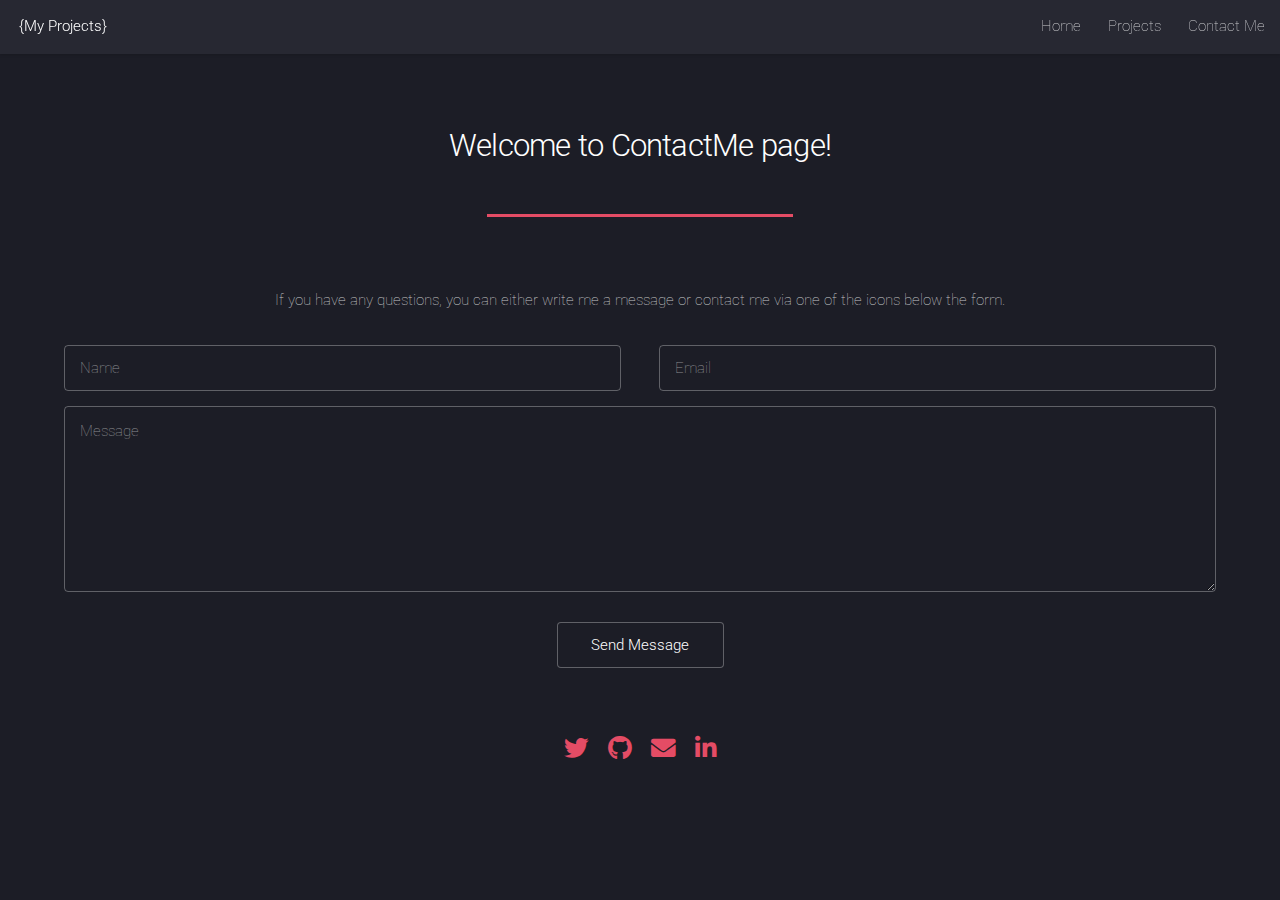
==== contactMe.html @ 543e4253 "Portfolio commit" ====
<!DOCTYPE HTML>
<!--
	Landed by HTML5 UP
	html5up.net | @ajlkn
	Free for personal and commercial use under the CCA 3.0 license (html5up.net/license)
-->
<html>

<head>
	<title>My Portfolio</title>
	<meta charset="utf-8" />
	<meta name="viewport" content="width=device-width, initial-scale=1, user-scalable=no" />
	<link rel="stylesheet" href="assets/css/main.css" />
	<noscript>
		<link rel="stylesheet" href="assets/css/noscript.css" />
	</noscript>
</head>

<body class="is-preload">
	<div id="page-wrapper">

		<!-- Header -->
		<header id="header">
			<h1 id="logo"><a href="index.html">{My Projects}</a></h1>
			<nav id="nav">
				<ul>
					<li><a href="index.html">Home</a></li>
					<li>
						<a href="#">Projects</a>
						<ul>
							<li><a href="#">Option 1</a></li>
							<li><a href="#">Option 2</a></li>
							<li><a href="#">Option 3</a></li>
							<li><a href="#">Option 4</a></li>
						</ul>
					</li>
					<li><a href="contactMe.html">Contact Me</a></li>
				</ul>
			</nav>
		</header>

		<!-- Main -->
		<div id="main" class="wrapper style1">
			<div class="container">
				<header class="major last">
					<h2>Welcome to ContactMe page!</h2>
				</header>

				<p class="align-center">If you have any questions, you can either write me a message or contact me via one of the icons below the form.</p>

				<form method="post" action="#">
					<div class="row">
						<div class="col-6 col-12-mobilep">
							<input type="text" name="name" placeholder="Name" />
						</div>
						<div class="col-6 col-12-mobilep">
							<input type="email" name="email" placeholder="Email" />
						</div>
						<div id="form-pad" class="col-12 align-center">
							<textarea name="message" placeholder="Message" rows="6"></textarea>
						</div>
						<div id="button-pad" class="col-12">
							<ul class="actions special">
								<li><input type="submit" value="Send Message" /></li>
							</ul>
						</div>
					</div>
				</form>

				<footer class="align-center">
				<ul class="icons">
					<li><a href="#" class="icon brands fa-twitter"><span class="label">Twitter</span></a>
					</li>
					<li><a href="https://github.com/Milad-fotoohnejad" class="icon brands fa-github"><span class="label">Github</span></a></li>
					<li><a href="milad.fotoohnejad@gmail.com" class="icon solid fa-envelope"><span class="label">Email</span></a></li>
					</li>
					<li><a href="https://www.linkedin.com/in/milad-fotoohnejad/" class="icon brands fa-linkedin-in"><span class="label">LinkedIn</span></a></li>
				</ul>
				</footer>
			</div>
		</div>
	</div>

</body>

</html>
---- assets/css/main.css ----
@import url("fontawesome-all.min.css");
@import url("https://fonts.googleapis.com/css?family=Roboto:100,300,100italic,300italic");

/*
	Landed by HTML5 UP
	html5up.net | @ajlkn
	Free for personal and commercial use under the CCA 3.0 license (html5up.net/license)
*/

html, body, div, span, applet, object,
iframe, h1, h2, h3, h4, h5, h6, p, blockquote,
pre, a, abbr, acronym, address, big, cite,
code, del, dfn, em, img, ins, kbd, q, s, samp,
small, strike, strong, sub, sup, tt, var, b,
u, i, center, dl, dt, dd, ol, ul, li, fieldset,
form, label, legend, table, caption, tbody,
tfoot, thead, tr, th, td, article, aside,
canvas, details, embed, figure, figcaption,
footer, header, hgroup, menu, nav, output, ruby,
section, summary, time, mark, audio, video {
	margin: 0;
	padding: 0;
	border: 0;
	font-size: 100%;
	font: inherit;
	vertical-align: baseline;}

article, aside, details, figcaption, figure,
footer, header, hgroup, menu, nav, section {
	display: block;}

body {
	line-height: 1;
}

ol, ul {
	list-style: none;
}

blockquote, q {
	quotes: none;
}

	blockquote:before, blockquote:after, q:before, q:after {
		content: '';
		content: none;
	}

table {
	border-collapse: collapse;
	border-spacing: 0;
}

body {
	-webkit-text-size-adjust: none;
}

mark {
	background-color: transparent;
	color: inherit;
}

input::-moz-focus-inner {
	border: 0;
	padding: 0;
}

input, select, textarea {
	-moz-appearance: none;
	-webkit-appearance: none;
	-ms-appearance: none;
	appearance: none;
}

/* Basic */

	html {
		box-sizing: border-box;
	}

	*, *:before, *:after {
		box-sizing: inherit;
	}

	html, body {
		background: #1c1d26;
	}

	body.is-preload *, body.is-preload *:before, body.is-preload *:after {
		-moz-animation: none !important;
		-webkit-animation: none !important;
		-ms-animation: none !important;
		animation: none !important;
		-moz-transition: none !important;
		-webkit-transition: none !important;
		-ms-transition: none !important;
		transition: none !important;
	}

	body, input, select, textarea {
		color: rgba(255, 255, 255, 0.75);
		font-family: "Roboto", Helvetica, sans-serif;
		font-size: 15pt;
		font-weight: 100;
		line-height: 1.75em;
	}

	a {
		-moz-transition: border-color 0.2s ease-in-out, color 0.2s ease-in-out;
		-webkit-transition: border-color 0.2s ease-in-out, color 0.2s ease-in-out;
		-ms-transition: border-color 0.2s ease-in-out, color 0.2s ease-in-out;
		transition: border-color 0.2s ease-in-out, color 0.2s ease-in-out;
		border-bottom: dotted 1px;
		color: #e44c65;
		text-decoration: none;
	}

		a:hover {
			color: #e44c65 !important;
			border-bottom-color: transparent;
		}

	strong, b {
		color: #ffffff;
		font-weight: 300;
	}

	em, i {
		font-style: italic;
	}

	p {
		margin: 0 0 2em 0;
	}

	h1, h2, h3, h4, h5, h6 {
		color: #ffffff;
		font-weight: 300;
		line-height: 1em;
		margin: 0 0 1em 0;
	}

		h1 a, h2 a, h3 a, h4 a, h5 a, h6 a {
			color: inherit;
			border: 0;
		}

	h2 {
		font-size: 2em;
		line-height: 1.5em;
		letter-spacing: -0.025em;
	}

	h3 {
		font-size: 1.35em;
		line-height: 1.5em;
	}

	h4 {
		font-size: 1.1em;
		line-height: 1.5em;
	}

	h5 {
		font-size: 0.9em;
		line-height: 1.5em;
	}

	h6 {
		font-size: 0.7em;
		line-height: 1.5em;
	}

	sub {
		font-size: 0.8em;
		position: relative;
		top: 0.5em;
	}

	sup {
		font-size: 0.8em;
		position: relative;
		top: -0.5em;
	}

	hr {
		border: 0;
		border-bottom: solid 1px rgba(255, 255, 255, 0.3);
		margin: 3em 0;
	}

		hr.major {
			margin: 4em 0;
		}

	blockquote {
		border-left: solid 4px rgba(255, 255, 255, 0.3);
		font-style: italic;
		margin: 0 0 2em 0;
		padding: 0.5em 0 0.5em 2em;
	}

	code {
		background: rgba(255, 255, 255, 0.075);
		border-radius: 4px;
		font-family: "Courier New", monospace;
		font-size: 0.9em;
		margin: 0 0.25em;
		padding: 0.25em 0.65em;
	}

	pre {
		-webkit-overflow-scrolling: touch;
		font-family: "Courier New", monospace;
		font-size: 0.9em;
		margin: 0 0 2em 0;
	}

		pre code {
			display: block;
			line-height: 1.75em;
			padding: 1em 1.5em;
			overflow-x: auto;
		}

	#form-pad {
		padding-top: 15px;
	}

	#button-pad {
		padding-top: 30px;
	}

	.align-left {
		text-align: left;
	}

	.align-center {
		text-align: center;
	}

	.align-right {
		text-align: right;
	}

/* Loader */

	@-moz-keyframes spinner-show {
		0% {
			opacity: 0;
		}

		100% {
			opacity: 1;
		}
	}

	@-webkit-keyframes spinner-show {
		0% {
			opacity: 0;
		}

		100% {
			opacity: 1;
		}
	}

	@-ms-keyframes spinner-show {
		0% {
			opacity: 0;
		}

		100% {
			opacity: 1;
		}
	}

	@keyframes spinner-show {
		0% {
			opacity: 0;
		}

		100% {
			opacity: 1;
		}
	}

	@-moz-keyframes spinner-hide {
		0% {
			color: rgba(255, 255, 255, 0.15);
			z-index: 100001;
			-moz-transform: scale(1) rotate(0deg);
			-webkit-transform: scale(1) rotate(0deg);
			-ms-transform: scale(1) rotate(0deg);
			transform: scale(1) rotate(0deg);
		}

		99% {
			color: #1c1d26;
			z-index: 100001;
			-moz-transform: scale(0.5) rotate(360deg);
			-webkit-transform: scale(0.5) rotate(360deg);
			-ms-transform: scale(0.5) rotate(360deg);
			transform: scale(0.5) rotate(360deg);
		}

		100% {
			color: #1c1d26;
			z-index: -1;
			-moz-transform: scale(0.5) rotate(360deg);
			-webkit-transform: scale(0.5) rotate(360deg);
			-ms-transform: scale(0.5) rotate(360deg);
			transform: scale(0.5) rotate(360deg);
		}
	}

	@-webkit-keyframes spinner-hide {
		0% {
			color: rgba(255, 255, 255, 0.15);
			z-index: 100001;
			-moz-transform: scale(1) rotate(0deg);
			-webkit-transform: scale(1) rotate(0deg);
			-ms-transform: scale(1) rotate(0deg);
			transform: scale(1) rotate(0deg);
		}

		99% {
			color: #1c1d26;
			z-index: 100001;
			-moz-transform: scale(0.5) rotate(360deg);
			-webkit-transform: scale(0.5) rotate(360deg);
			-ms-transform: scale(0.5) rotate(360deg);
			transform: scale(0.5) rotate(360deg);
		}

		100% {
			color: #1c1d26;
			z-index: -1;
			-moz-transform: scale(0.5) rotate(360deg);
			-webkit-transform: scale(0.5) rotate(360deg);
			-ms-transform: scale(0.5) rotate(360deg);
			transform: scale(0.5) rotate(360deg);
		}
	}

	@-ms-keyframes spinner-hide {
		0% {
			color: rgba(255, 255, 255, 0.15);
			z-index: 100001;
			-moz-transform: scale(1) rotate(0deg);
			-webkit-transform: scale(1) rotate(0deg);
			-ms-transform: scale(1) rotate(0deg);
			transform: scale(1) rotate(0deg);
		}

		99% {
			color: #1c1d26;
			z-index: 100001;
			-moz-transform: scale(0.5) rotate(360deg);
			-webkit-transform: scale(0.5) rotate(360deg);
			-ms-transform: scale(0.5) rotate(360deg);
			transform: scale(0.5) rotate(360deg);
		}

		100% {
			color: #1c1d26;
			z-index: -1;
			-moz-transform: scale(0.5) rotate(360deg);
			-webkit-transform: scale(0.5) rotate(360deg);
			-ms-transform: scale(0.5) rotate(360deg);
			transform: scale(0.5) rotate(360deg);
		}
	}

	@keyframes spinner-hide {
		0% {
			color: rgba(255, 255, 255, 0.15);
			z-index: 100001;
			-moz-transform: scale(1) rotate(0deg);
			-webkit-transform: scale(1) rotate(0deg);
			-ms-transform: scale(1) rotate(0deg);
			transform: scale(1) rotate(0deg);
		}

		99% {
			color: #1c1d26;
			z-index: 100001;
			-moz-transform: scale(0.5) rotate(360deg);
			-webkit-transform: scale(0.5) rotate(360deg);
			-ms-transform: scale(0.5) rotate(360deg);
			transform: scale(0.5) rotate(360deg);
		}

		100% {
			color: #1c1d26;
			z-index: -1;
			-moz-transform: scale(0.5) rotate(360deg);
			-webkit-transform: scale(0.5) rotate(360deg);
			-ms-transform: scale(0.5) rotate(360deg);
			transform: scale(0.5) rotate(360deg);
		}
	}

	@-moz-keyframes spinner-rotate {
		0% {
			-moz-transform: scale(1) rotate(0deg);
			-webkit-transform: scale(1) rotate(0deg);
			-ms-transform: scale(1) rotate(0deg);
			transform: scale(1) rotate(0deg);
		}

		100% {
			-moz-transform: scale(1) rotate(360deg);
			-webkit-transform: scale(1) rotate(360deg);
			-ms-transform: scale(1) rotate(360deg);
			transform: scale(1) rotate(360deg);
		}
	}

	@-webkit-keyframes spinner-rotate {
		0% {
			-moz-transform: scale(1) rotate(0deg);
			-webkit-transform: scale(1) rotate(0deg);
			-ms-transform: scale(1) rotate(0deg);
			transform: scale(1) rotate(0deg);
		}

		100% {
			-moz-transform: scale(1) rotate(360deg);
			-webkit-transform: scale(1) rotate(360deg);
			-ms-transform: scale(1) rotate(360deg);
			transform: scale(1) rotate(360deg);
		}
	}

	@-ms-keyframes spinner-rotate {
		0% {
			-moz-transform: scale(1) rotate(0deg);
			-webkit-transform: scale(1) rotate(0deg);
			-ms-transform: scale(1) rotate(0deg);
			transform: scale(1) rotate(0deg);
		}

		100% {
			-moz-transform: scale(1) rotate(360deg);
			-webkit-transform: scale(1) rotate(360deg);
			-ms-transform: scale(1) rotate(360deg);
			transform: scale(1) rotate(360deg);
		}
	}

	@keyframes spinner-rotate {
		0% {
			-moz-transform: scale(1) rotate(0deg);
			-webkit-transform: scale(1) rotate(0deg);
			-ms-transform: scale(1) rotate(0deg);
			transform: scale(1) rotate(0deg);
		}

		100% {
			-moz-transform: scale(1) rotate(360deg);
			-webkit-transform: scale(1) rotate(360deg);
			-ms-transform: scale(1) rotate(360deg);
			transform: scale(1) rotate(360deg);
		}
	}

	@-moz-keyframes overlay-hide {
		0% {
			opacity: 1;
			z-index: 100000;
		}

		15% {
			opacity: 1;
			z-index: 100000;
		}

		99% {
			opacity: 0;
			z-index: 100000;
		}

		100% {
			opacity: 0;
			z-index: -1;
		}
	}

	@-webkit-keyframes overlay-hide {
		0% {
			opacity: 1;
			z-index: 100000;
		}

		15% {
			opacity: 1;
			z-index: 100000;
		}

		99% {
			opacity: 0;
			z-index: 100000;
		}

		100% {
			opacity: 0;
			z-index: -1;
		}
	}

	@-ms-keyframes overlay-hide {
		0% {
			opacity: 1;
			z-index: 100000;
		}

		15% {
			opacity: 1;
			z-index: 100000;
		}

		99% {
			opacity: 0;
			z-index: 100000;
		}

		100% {
			opacity: 0;
			z-index: -1;
		}
	}

	@keyframes overlay-hide {
		0% {
			opacity: 1;
			z-index: 100000;
		}

		15% {
			opacity: 1;
			z-index: 100000;
		}

		99% {
			opacity: 0;
			z-index: 100000;
		}

		100% {
			opacity: 0;
			z-index: -1;
		}
	}

	body.landing {
		text-decoration: none;
	}

		body.landing:before {
			-moz-osx-font-smoothing: grayscale;
			-webkit-font-smoothing: antialiased;
			display: inline-block;
			font-style: normal;
			font-variant: normal;
			text-rendering: auto;
			line-height: 1;
			text-transform: none !important;
			font-family: 'Font Awesome 5 Free';
			font-weight: 900;
		}

		body.landing:before {
			-moz-animation: spinner-show 1.5s 1 0.25s ease forwards, spinner-hide 0.25s ease-in-out forwards !important;
			-webkit-animation: spinner-show 1.5s 1 0.25s ease forwards, spinner-hide 0.25s ease-in-out forwards !important;
			-ms-animation: spinner-show 1.5s 1 0.25s ease forwards, spinner-hide 0.25s ease-in-out forwards !important;
			animation: spinner-show 1.5s 1 0.25s ease forwards, spinner-hide 0.25s ease-in-out forwards !important;
			-moz-transform-origin: 50% 50%;
			-webkit-transform-origin: 50% 50%;
			-ms-transform-origin: 50% 50%;
			transform-origin: 50% 50%;
			color: rgba(255, 255, 255, 0.15);
			content: '\f1ce';
			cursor: default;
			display: block;
			font-size: 2em;
			height: 2em;
			left: 50%;
			line-height: 2em;
			margin: -1em 0 0 -1em;
			opacity: 0;
			position: fixed;
			text-align: center;
			top: 50%;
			width: 2em;
			z-index: -1;
		}

		body.landing:after {
			-moz-animation: overlay-hide 1.5s ease-in forwards !important;
			-webkit-animation: overlay-hide 1.5s ease-in forwards !important;
			-ms-animation: overlay-hide 1.5s ease-in forwards !important;
			animation: overlay-hide 1.5s ease-in forwards !important;
			background: #1c1d26;
			content: '';
			display: block;
			height: 100%;
			left: 0;
			opacity: 0;
			position: fixed;
			top: 0;
			width: 100%;
			z-index: -1;
		}

		body.landing.is-preload:before {
			-moz-animation: spinner-show 1.5s 1 0.25s ease forwards, spinner-rotate 0.75s infinite linear !important;
			-webkit-animation: spinner-show 1.5s 1 0.25s ease forwards, spinner-rotate 0.75s infinite linear !important;
			-ms-animation: spinner-show 1.5s 1 0.25s ease forwards, spinner-rotate 0.75s infinite linear !important;
			animation: spinner-show 1.5s 1 0.25s ease forwards, spinner-rotate 0.75s infinite linear !important;
			z-index: 100001;
		}

		body.landing.is-preload:after {
			-moz-animation: none !important;
			-webkit-animation: none !important;
			-ms-animation: none !important;
			animation: none !important;
			opacity: 1;
			z-index: 100000;
		}

	@media (-webkit-min-device-pixel-ratio: 2) {

		body.landing:before {
			line-height: 2.025em;
		}

	}

/* Container */

	.container {
		margin: 0 auto;
		max-width: calc(100% - 4em);
		width: 70em;
	}

		.container.xsmall {
			width: 17.5em;
		}

		.container.small {
			width: 35em;
		}

		.container.medium {
			width: 52.5em;
		}

		.container.large {
			width: 87.5em;
		}

		.container.xlarge {
			width: 105em;
		}

		.container.max {
			width: 100%;
		}

		@media screen and (max-width: 1280px) {

			.container {
				width: 90%;
				max-width: 100%;
			}

		}

		@media screen and (max-width: 980px) {

			.container {
				width: 100% !important;
			}

		}

/* Row */

	.row {
		display: flex;
		flex-wrap: wrap;
		box-sizing: border-box;
		align-items: stretch;
	}

		.row > * {
			box-sizing: border-box;
		}

		.row.gtr-uniform > * > :last-child {
			margin-bottom: 0;
		}

		.row.aln-left {
			justify-content: flex-start;
		}

		.row.aln-center {
			justify-content: center;
		}

		.row.aln-right {
			justify-content: flex-end;
		}

		.row.aln-top {
			align-items: flex-start;
		}

		.row.aln-middle {
			align-items: center;
		}

		.row.aln-bottom {
			align-items: flex-end;
		}

		.row > .imp {
			order: -1;
		}

		.row > .col-1 {
			width: 8.33333%;
		}

		.row > .off-1 {
			margin-left: 8.33333%;
		}

		.row > .col-2 {
			width: 16.66667%;
		}

		.row > .off-2 {
			margin-left: 16.66667%;
		}

		.row > .col-3 {
			width: 25%;
		}

		.row > .off-3 {
			margin-left: 25%;
		}

		.row > .col-4 {
			width: 33.33333%;
		}

		.row > .off-4 {
			margin-left: 33.33333%;
		}

		.row > .col-5 {
			width: 41.66667%;
		}

		.row > .off-5 {
			margin-left: 41.66667%;
		}

		.row > .col-6 {
			width: 50%;
		}

		.row > .off-6 {
			margin-left: 50%;
		}

		.row > .col-7 {
			width: 58.33333%;
		}

		.row > .off-7 {
			margin-left: 58.33333%;
		}

		.row > .col-8 {
			width: 66.66667%;
		}

		.row > .off-8 {
			margin-left: 66.66667%;
		}

		.row > .col-9 {
			width: 75%;
		}

		.row > .off-9 {
			margin-left: 75%;
		}

		.row > .col-10 {
			width: 83.33333%;
		}

		.row > .off-10 {
			margin-left: 83.33333%;
		}

		.row > .col-11 {
			width: 91.66667%;
		}

		.row > .off-11 {
			margin-left: 91.66667%;
		}

		.row > .col-12 {
			width: 100%;
		}

		.row > .off-12 {
			margin-left: 100%;
		}

		.row.gtr-0 {
			margin-top: 0;
			margin-left: 0em;
		}

			.row.gtr-0 > * {
				padding: 0 0 0 0em;
			}

			.row.gtr-0.gtr-uniform {
				margin-top: 0em;
			}

				.row.gtr-0.gtr-uniform > * {
					padding-top: 0em;
				}

		.row.gtr-25 {
			margin-top: 0;
			margin-left: -0.625em;
		}

			.row.gtr-25 > * {
				padding: 0 0 0 0.625em;
			}

			.row.gtr-25.gtr-uniform {
				margin-top: -0.625em;
			}

				.row.gtr-25.gtr-uniform > * {
					padding-top: 0.625em;
				}

		.row.gtr-50 {
			margin-top: 0;
			margin-left: -1.25em;
		}

			.row.gtr-50 > * {
				padding: 0 0 0 1.25em;
			}

			.row.gtr-50.gtr-uniform {
				margin-top: -1.25em;
			}

				.row.gtr-50.gtr-uniform > * {
					padding-top: 1.25em;
				}

		.row {
			margin-top: 0;
			margin-left: -2.5em;
		}

			.row > * {
				padding: 0 0 0 2.5em;
			}

			.row.gtr-uniform {
				margin-top: -2.5em;
			}

				.row.gtr-uniform > * {
					padding-top: 2.5em;
				}

		.row.gtr-150 {
			margin-top: 0;
			margin-left: -3.75em;
		}

			.row.gtr-150 > * {
				padding: 0 0 0 3.75em;
			}

			.row.gtr-150.gtr-uniform {
				margin-top: -3.75em;
			}

				.row.gtr-150.gtr-uniform > * {
					padding-top: 3.75em;
				}

		.row.gtr-200 {
			margin-top: 0;
			margin-left: -5em;
		}

			.row.gtr-200 > * {
				padding: 0 0 0 5em;
			}

			.row.gtr-200.gtr-uniform {
				margin-top: -5em;
			}

				.row.gtr-200.gtr-uniform > * {
					padding-top: 5em;
				}

		@media screen and (max-width: 1680px) {

			.row {
				display: flex;
				flex-wrap: wrap;
				box-sizing: border-box;
				align-items: stretch;
			}

				.row > * {
					box-sizing: border-box;
				}

				.row.gtr-uniform > * > :last-child {
					margin-bottom: 0;
				}

				.row.aln-left {
					justify-content: flex-start;
				}

				.row.aln-center {
					justify-content: center;
				}

				.row.aln-right {
					justify-content: flex-end;
				}

				.row.aln-top {
					align-items: flex-start;
				}

				.row.aln-middle {
					align-items: center;
				}

				.row.aln-bottom {
					align-items: flex-end;
				}

				.row > .imp-xlarge {
					order: -1;
				}

				.row > .col-1-xlarge {
					width: 8.33333%;
				}

				.row > .off-1-xlarge {
					margin-left: 8.33333%;
				}

				.row > .col-2-xlarge {
					width: 16.66667%;
				}

				.row > .off-2-xlarge {
					margin-left: 16.66667%;
				}

				.row > .col-3-xlarge {
					width: 25%;
				}

				.row > .off-3-xlarge {
					margin-left: 25%;
				}

				.row > .col-4-xlarge {
					width: 33.33333%;
				}

				.row > .off-4-xlarge {
					margin-left: 33.33333%;
				}

				.row > .col-5-xlarge {
					width: 41.66667%;
				}

				.row > .off-5-xlarge {
					margin-left: 41.66667%;
				}

				.row > .col-6-xlarge {
					width: 50%;
				}

				.row > .off-6-xlarge {
					margin-left: 50%;
				}

				.row > .col-7-xlarge {
					width: 58.33333%;
				}

				.row > .off-7-xlarge {
					margin-left: 58.33333%;
				}

				.row > .col-8-xlarge {
					width: 66.66667%;
				}

				.row > .off-8-xlarge {
					margin-left: 66.66667%;
				}

				.row > .col-9-xlarge {
					width: 75%;
				}

				.row > .off-9-xlarge {
					margin-left: 75%;
				}

				.row > .col-10-xlarge {
					width: 83.33333%;
				}

				.row > .off-10-xlarge {
					margin-left: 83.33333%;
				}

				.row > .col-11-xlarge {
					width: 91.66667%;
				}

				.row > .off-11-xlarge {
					margin-left: 91.66667%;
				}

				.row > .col-12-xlarge {
					width: 100%;
				}

				.row > .off-12-xlarge {
					margin-left: 100%;
				}

				.row.gtr-0 {
					margin-top: 0;
					margin-left: 0em;
				}

					.row.gtr-0 > * {
						padding: 0 0 0 0em;
					}

					.row.gtr-0.gtr-uniform {
						margin-top: 0em;
					}

						.row.gtr-0.gtr-uniform > * {
							padding-top: 0em;
						}

				.row.gtr-25 {
					margin-top: 0;
					margin-left: -0.625em;
				}

					.row.gtr-25 > * {
						padding: 0 0 0 0.625em;
					}

					.row.gtr-25.gtr-uniform {
						margin-top: -0.625em;
					}

						.row.gtr-25.gtr-uniform > * {
							padding-top: 0.625em;
						}

				.row.gtr-50 {
					margin-top: 0;
					margin-left: -1.25em;
				}

					.row.gtr-50 > * {
						padding: 0 0 0 1.25em;
					}

					.row.gtr-50.gtr-uniform {
						margin-top: -1.25em;
					}

						.row.gtr-50.gtr-uniform > * {
							padding-top: 1.25em;
						}

				.row {
					margin-top: 0;
					margin-left: -2.5em;
				}

					.row > * {
						padding: 0 0 0 2.5em;
					}

					.row.gtr-uniform {
						margin-top: -2.5em;
					}

						.row.gtr-uniform > * {
							padding-top: 2.5em;
						}

				.row.gtr-150 {
					margin-top: 0;
					margin-left: -3.75em;
				}

					.row.gtr-150 > * {
						padding: 0 0 0 3.75em;
					}

					.row.gtr-150.gtr-uniform {
						margin-top: -3.75em;
					}

						.row.gtr-150.gtr-uniform > * {
							padding-top: 3.75em;
						}

				.row.gtr-200 {
					margin-top: 0;
					margin-left: -5em;
				}

					.row.gtr-200 > * {
						padding: 0 0 0 5em;
					}

					.row.gtr-200.gtr-uniform {
						margin-top: -5em;
					}

						.row.gtr-200.gtr-uniform > * {
							padding-top: 5em;
						}

		}

		@media screen and (max-width: 1280px) {

			.row {
				display: flex;
				flex-wrap: wrap;
				box-sizing: border-box;
				align-items: stretch;
			}

				.row > * {
					box-sizing: border-box;
				}

				.row.gtr-uniform > * > :last-child {
					margin-bottom: 0;
				}

				.row.aln-left {
					justify-content: flex-start;
				}

				.row.aln-center {
					justify-content: center;
				}

				.row.aln-right {
					justify-content: flex-end;
				}

				.row.aln-top {
					align-items: flex-start;
				}

				.row.aln-middle {
					align-items: center;
				}

				.row.aln-bottom {
					align-items: flex-end;
				}

				.row > .imp-large {
					order: -1;
				}

				.row > .col-1-large {
					width: 8.33333%;
				}

				.row > .off-1-large {
					margin-left: 8.33333%;
				}

				.row > .col-2-large {
					width: 16.66667%;
				}

				.row > .off-2-large {
					margin-left: 16.66667%;
				}

				.row > .col-3-large {
					width: 25%;
				}

				.row > .off-3-large {
					margin-left: 25%;
				}

				.row > .col-4-large {
					width: 33.33333%;
				}

				.row > .off-4-large {
					margin-left: 33.33333%;
				}

				.row > .col-5-large {
					width: 41.66667%;
				}

				.row > .off-5-large {
					margin-left: 41.66667%;
				}

				.row > .col-6-large {
					width: 50%;
				}

				.row > .off-6-large {
					margin-left: 50%;
				}

				.row > .col-7-large {
					width: 58.33333%;
				}

				.row > .off-7-large {
					margin-left: 58.33333%;
				}

				.row > .col-8-large {
					width: 66.66667%;
				}

				.row > .off-8-large {
					margin-left: 66.66667%;
				}

				.row > .col-9-large {
					width: 75%;
				}

				.row > .off-9-large {
					margin-left: 75%;
				}

				.row > .col-10-large {
					width: 83.33333%;
				}

				.row > .off-10-large {
					margin-left: 83.33333%;
				}

				.row > .col-11-large {
					width: 91.66667%;
				}

				.row > .off-11-large {
					margin-left: 91.66667%;
				}

				.row > .col-12-large {
					width: 100%;
				}

				.row > .off-12-large {
					margin-left: 100%;
				}

				.row.gtr-0 {
					margin-top: 0;
					margin-left: 0em;
				}

					.row.gtr-0 > * {
						padding: 0 0 0 0em;
					}

					.row.gtr-0.gtr-uniform {
						margin-top: 0em;
					}

						.row.gtr-0.gtr-uniform > * {
							padding-top: 0em;
						}

				.row.gtr-25 {
					margin-top: 0;
					margin-left: -0.625em;
				}

					.row.gtr-25 > * {
						padding: 0 0 0 0.625em;
					}

					.row.gtr-25.gtr-uniform {
						margin-top: -0.625em;
					}

						.row.gtr-25.gtr-uniform > * {
							padding-top: 0.625em;
						}

				.row.gtr-50 {
					margin-top: 0;
					margin-left: -1.25em;
				}

					.row.gtr-50 > * {
						padding: 0 0 0 1.25em;
					}

					.row.gtr-50.gtr-uniform {
						margin-top: -1.25em;
					}

						.row.gtr-50.gtr-uniform > * {
							padding-top: 1.25em;
						}

				.row {
					margin-top: 0;
					margin-left: -2.5em;
				}

					.row > * {
						padding: 0 0 0 2.5em;
					}

					.row.gtr-uniform {
						margin-top: -2.5em;
					}

						.row.gtr-uniform > * {
							padding-top: 2.5em;
						}

				.row.gtr-150 {
					margin-top: 0;
					margin-left: -3.75em;
				}

					.row.gtr-150 > * {
						padding: 0 0 0 3.75em;
					}

					.row.gtr-150.gtr-uniform {
						margin-top: -3.75em;
					}

						.row.gtr-150.gtr-uniform > * {
							padding-top: 3.75em;
						}

				.row.gtr-200 {
					margin-top: 0;
					margin-left: -5em;
				}

					.row.gtr-200 > * {
						padding: 0 0 0 5em;
					}

					.row.gtr-200.gtr-uniform {
						margin-top: -5em;
					}

						.row.gtr-200.gtr-uniform > * {
							padding-top: 5em;
						}

		}

		@media screen and (max-width: 980px) {

			.row {
				display: flex;
				flex-wrap: wrap;
				box-sizing: border-box;
				align-items: stretch;
			}

				.row > * {
					box-sizing: border-box;
				}

				.row.gtr-uniform > * > :last-child {
					margin-bottom: 0;
				}

				.row.aln-left {
					justify-content: flex-start;
				}

				.row.aln-center {
					justify-content: center;
				}

				.row.aln-right {
					justify-content: flex-end;
				}

				.row.aln-top {
					align-items: flex-start;
				}

				.row.aln-middle {
					align-items: center;
				}

				.row.aln-bottom {
					align-items: flex-end;
				}

				.row > .imp-medium {
					order: -1;
				}

				.row > .col-1-medium {
					width: 8.33333%;
				}

				.row > .off-1-medium {
					margin-left: 8.33333%;
				}

				.row > .col-2-medium {
					width: 16.66667%;
				}

				.row > .off-2-medium {
					margin-left: 16.66667%;
				}

				.row > .col-3-medium {
					width: 25%;
				}

				.row > .off-3-medium {
					margin-left: 25%;
				}

				.row > .col-4-medium {
					width: 33.33333%;
				}

				.row > .off-4-medium {
					margin-left: 33.33333%;
				}

				.row > .col-5-medium {
					width: 41.66667%;
				}

				.row > .off-5-medium {
					margin-left: 41.66667%;
				}

				.row > .col-6-medium {
					width: 50%;
				}

				.row > .off-6-medium {
					margin-left: 50%;
				}

				.row > .col-7-medium {
					width: 58.33333%;
				}

				.row > .off-7-medium {
					margin-left: 58.33333%;
				}

				.row > .col-8-medium {
					width: 66.66667%;
				}

				.row > .off-8-medium {
					margin-left: 66.66667%;
				}

				.row > .col-9-medium {
					width: 75%;
				}

				.row > .off-9-medium {
					margin-left: 75%;
				}

				.row > .col-10-medium {
					width: 83.33333%;
				}

				.row > .off-10-medium {
					margin-left: 83.33333%;
				}

				.row > .col-11-medium {
					width: 91.66667%;
				}

				.row > .off-11-medium {
					margin-left: 91.66667%;
				}

				.row > .col-12-medium {
					width: 100%;
				}

				.row > .off-12-medium {
					margin-left: 100%;
				}

				.row.gtr-0 {
					margin-top: 0;
					margin-left: 0em;
				}

					.row.gtr-0 > * {
						padding: 0 0 0 0em;
					}

					.row.gtr-0.gtr-uniform {
						margin-top: 0em;
					}

						.row.gtr-0.gtr-uniform > * {
							padding-top: 0em;
						}

				.row.gtr-25 {
					margin-top: 0;
					margin-left: -0.625em;
				}

					.row.gtr-25 > * {
						padding: 0 0 0 0.625em;
					}

					.row.gtr-25.gtr-uniform {
						margin-top: -0.625em;
					}

						.row.gtr-25.gtr-uniform > * {
							padding-top: 0.625em;
						}

				.row.gtr-50 {
					margin-top: 0;
					margin-left: -1.25em;
				}

					.row.gtr-50 > * {
						padding: 0 0 0 1.25em;
					}

					.row.gtr-50.gtr-uniform {
						margin-top: -1.25em;
					}

						.row.gtr-50.gtr-uniform > * {
							padding-top: 1.25em;
						}

				.row {
					margin-top: 0;
					margin-left: -2.5em;
				}

					.row > * {
						padding: 0 0 0 2.5em;
					}

					.row.gtr-uniform {
						margin-top: -2.5em;
					}

						.row.gtr-uniform > * {
							padding-top: 2.5em;
						}

				.row.gtr-150 {
					margin-top: 0;
					margin-left: -3.75em;
				}

					.row.gtr-150 > * {
						padding: 0 0 0 3.75em;
					}

					.row.gtr-150.gtr-uniform {
						margin-top: -3.75em;
					}

						.row.gtr-150.gtr-uniform > * {
							padding-top: 3.75em;
						}

				.row.gtr-200 {
					margin-top: 0;
					margin-left: -5em;
				}

					.row.gtr-200 > * {
						padding: 0 0 0 5em;
					}

					.row.gtr-200.gtr-uniform {
						margin-top: -5em;
					}

						.row.gtr-200.gtr-uniform > * {
							padding-top: 5em;
						}

		}

		@media screen and (max-width: 736px) {

			.row {
				display: flex;
				flex-wrap: wrap;
				box-sizing: border-box;
				align-items: stretch;
			}

				.row > * {
					box-sizing: border-box;
				}

				.row.gtr-uniform > * > :last-child {
					margin-bottom: 0;
				}

				.row.aln-left {
					justify-content: flex-start;
				}

				.row.aln-center {
					justify-content: center;
				}

				.row.aln-right {
					justify-content: flex-end;
				}

				.row.aln-top {
					align-items: flex-start;
				}

				.row.aln-middle {
					align-items: center;
				}

				.row.aln-bottom {
					align-items: flex-end;
				}

				.row > .imp-small {
					order: -1;
				}

				.row > .col-1-small {
					width: 8.33333%;
				}

				.row > .off-1-small {
					margin-left: 8.33333%;
				}

				.row > .col-2-small {
					width: 16.66667%;
				}

				.row > .off-2-small {
					margin-left: 16.66667%;
				}

				.row > .col-3-small {
					width: 25%;
				}

				.row > .off-3-small {
					margin-left: 25%;
				}

				.row > .col-4-small {
					width: 33.33333%;
				}

				.row > .off-4-small {
					margin-left: 33.33333%;
				}

				.row > .col-5-small {
					width: 41.66667%;
				}

				.row > .off-5-small {
					margin-left: 41.66667%;
				}

				.row > .col-6-small {
					width: 50%;
				}

				.row > .off-6-small {
					margin-left: 50%;
				}

				.row > .col-7-small {
					width: 58.33333%;
				}

				.row > .off-7-small {
					margin-left: 58.33333%;
				}

				.row > .col-8-small {
					width: 66.66667%;
				}

				.row > .off-8-small {
					margin-left: 66.66667%;
				}

				.row > .col-9-small {
					width: 75%;
				}

				.row > .off-9-small {
					margin-left: 75%;
				}

				.row > .col-10-small {
					width: 83.33333%;
				}

				.row > .off-10-small {
					margin-left: 83.33333%;
				}

				.row > .col-11-small {
					width: 91.66667%;
				}

				.row > .off-11-small {
					margin-left: 91.66667%;
				}

				.row > .col-12-small {
					width: 100%;
				}

				.row > .off-12-small {
					margin-left: 100%;
				}

				.row.gtr-0 {
					margin-top: 0;
					margin-left: 0em;
				}

					.row.gtr-0 > * {
						padding: 0 0 0 0em;
					}

					.row.gtr-0.gtr-uniform {
						margin-top: 0em;
					}

						.row.gtr-0.gtr-uniform > * {
							padding-top: 0em;
						}

				.row.gtr-25 {
					margin-top: 0;
					margin-left: -0.625em;
				}

					.row.gtr-25 > * {
						padding: 0 0 0 0.625em;
					}

					.row.gtr-25.gtr-uniform {
						margin-top: -0.625em;
					}

						.row.gtr-25.gtr-uniform > * {
							padding-top: 0.625em;
						}

				.row.gtr-50 {
					margin-top: 0;
					margin-left: -1.25em;
				}

					.row.gtr-50 > * {
						padding: 0 0 0 1.25em;
					}

					.row.gtr-50.gtr-uniform {
						margin-top: -1.25em;
					}

						.row.gtr-50.gtr-uniform > * {
							padding-top: 1.25em;
						}

				.row {
					margin-top: 0;
					margin-left: -2.5em;
				}

					.row > * {
						padding: 0 0 0 2.5em;
					}

					.row.gtr-uniform {
						margin-top: -2.5em;
					}

						.row.gtr-uniform > * {
							padding-top: 2.5em;
						}

				.row.gtr-150 {
					margin-top: 0;
					margin-left: -3.75em;
				}

					.row.gtr-150 > * {
						padding: 0 0 0 3.75em;
					}

					.row.gtr-150.gtr-uniform {
						margin-top: -3.75em;
					}

						.row.gtr-150.gtr-uniform > * {
							padding-top: 3.75em;
						}

				.row.gtr-200 {
					margin-top: 0;
					margin-left: -5em;
				}

					.row.gtr-200 > * {
						padding: 0 0 0 5em;
					}

					.row.gtr-200.gtr-uniform {
						margin-top: -5em;
					}

						.row.gtr-200.gtr-uniform > * {
							padding-top: 5em;
						}

		}

		@media screen and (max-width: 480px) {

			.row {
				display: flex;
				flex-wrap: wrap;
				box-sizing: border-box;
				align-items: stretch;
			}

				.row > * {
					box-sizing: border-box;
				}

				.row.gtr-uniform > * > :last-child {
					margin-bottom: 0;
				}

				.row.aln-left {
					justify-content: flex-start;
				}

				.row.aln-center {
					justify-content: center;
				}

				.row.aln-right {
					justify-content: flex-end;
				}

				.row.aln-top {
					align-items: flex-start;
				}

				.row.aln-middle {
					align-items: center;
				}

				.row.aln-bottom {
					align-items: flex-end;
				}

				.row > .imp-xsmall {
					order: -1;
				}

				.row > .col-1-xsmall {
					width: 8.33333%;
				}

				.row > .off-1-xsmall {
					margin-left: 8.33333%;
				}

				.row > .col-2-xsmall {
					width: 16.66667%;
				}

				.row > .off-2-xsmall {
					margin-left: 16.66667%;
				}

				.row > .col-3-xsmall {
					width: 25%;
				}

				.row > .off-3-xsmall {
					margin-left: 25%;
				}

				.row > .col-4-xsmall {
					width: 33.33333%;
				}

				.row > .off-4-xsmall {
					margin-left: 33.33333%;
				}

				.row > .col-5-xsmall {
					width: 41.66667%;
				}

				.row > .off-5-xsmall {
					margin-left: 41.66667%;
				}

				.row > .col-6-xsmall {
					width: 50%;
				}

				.row > .off-6-xsmall {
					margin-left: 50%;
				}

				.row > .col-7-xsmall {
					width: 58.33333%;
				}

				.row > .off-7-xsmall {
					margin-left: 58.33333%;
				}

				.row > .col-8-xsmall {
					width: 66.66667%;
				}

				.row > .off-8-xsmall {
					margin-left: 66.66667%;
				}

				.row > .col-9-xsmall {
					width: 75%;
				}

				.row > .off-9-xsmall {
					margin-left: 75%;
				}

				.row > .col-10-xsmall {
					width: 83.33333%;
				}

				.row > .off-10-xsmall {
					margin-left: 83.33333%;
				}

				.row > .col-11-xsmall {
					width: 91.66667%;
				}

				.row > .off-11-xsmall {
					margin-left: 91.66667%;
				}

				.row > .col-12-xsmall {
					width: 100%;
				}

				.row > .off-12-xsmall {
					margin-left: 100%;
				}

				.row.gtr-0 {
					margin-top: 0;
					margin-left: 0em;
				}

					.row.gtr-0 > * {
						padding: 0 0 0 0em;
					}

					.row.gtr-0.gtr-uniform {
						margin-top: 0em;
					}

						.row.gtr-0.gtr-uniform > * {
							padding-top: 0em;
						}

				.row.gtr-25 {
					margin-top: 0;
					margin-left: -0.625em;
				}

					.row.gtr-25 > * {
						padding: 0 0 0 0.625em;
					}

					.row.gtr-25.gtr-uniform {
						margin-top: -0.625em;
					}

						.row.gtr-25.gtr-uniform > * {
							padding-top: 0.625em;
						}

				.row.gtr-50 {
					margin-top: 0;
					margin-left: -1.25em;
				}

					.row.gtr-50 > * {
						padding: 0 0 0 1.25em;
					}

					.row.gtr-50.gtr-uniform {
						margin-top: -1.25em;
					}

						.row.gtr-50.gtr-uniform > * {
							padding-top: 1.25em;
						}

				.row {
					margin-top: 0;
					margin-left: -2.5em;
				}

					.row > * {
						padding: 0 0 0 2.5em;
					}

					.row.gtr-uniform {
						margin-top: -2.5em;
					}

						.row.gtr-uniform > * {
							padding-top: 2.5em;
						}

				.row.gtr-150 {
					margin-top: 0;
					margin-left: -3.75em;
				}

					.row.gtr-150 > * {
						padding: 0 0 0 3.75em;
					}

					.row.gtr-150.gtr-uniform {
						margin-top: -3.75em;
					}

						.row.gtr-150.gtr-uniform > * {
							padding-top: 3.75em;
						}

				.row.gtr-200 {
					margin-top: 0;
					margin-left: -5em;
				}

					.row.gtr-200 > * {
						padding: 0 0 0 5em;
					}

					.row.gtr-200.gtr-uniform {
						margin-top: -5em;
					}

						.row.gtr-200.gtr-uniform > * {
							padding-top: 5em;
						}

		}

/* Section/Article */

	section.special, article.special {
		text-align: center;
	}

	header p {
		color: #ffffff;
		position: relative;
		margin: 0 0 1.5em 0;
	}

	header h2 + p {
		font-size: 1.25em;
		margin-top: -1em;
		line-height: 1.75em;
	}

	header h3 + p {
		font-size: 1.1em;
		margin-top: -0.8em;
		line-height: 1.75em;
	}

	header h4 + p,
	header h5 + p,
	header h6 + p {
		font-size: 0.9em;
		margin-top: -0.6em;
		line-height: 1.5em;
	}

	header.major {
		margin: 0 0 4em 0;
		position: relative;
		text-align: center;
	}

		header.major:after {
			background: #e44c65;
			content: '';
			display: inline-block;
			height: 0.2em;
			max-width: 20em;
			width: 75%;
		}

	footer.major {
		margin: 4em 0 0 0;
	}

/* Form */

	form {
		margin: 0 0 2em 0;
	}

		form.cta {
			max-width: 35em;
			margin-left: auto;
			margin-right: auto;
		}

	label {
		color: #ffffff;
		display: block;
		font-size: 0.9em;
		font-weight: 300;
		margin: 0 0 1em 0;
	}

	input[type="text"],
	input[type="password"],
	input[type="email"],
	select,
	textarea {
		-moz-appearance: none;
		-webkit-appearance: none;
		-ms-appearance: none;
		appearance: none;
		-moz-transition: border-color 0.2s ease-in-out;
		-webkit-transition: border-color 0.2s ease-in-out;
		-ms-transition: border-color 0.2s ease-in-out;
		transition: border-color 0.2s ease-in-out;
		background: transparent;
		border-radius: 4px;
		border: solid 1px rgba(255, 255, 255, 0.3);
		color: inherit;
		display: block;
		outline: 0;
		padding: 0 1em;
		text-decoration: none;
		width: 100%;
	}

		input[type="text"]:invalid,
		input[type="password"]:invalid,
		input[type="email"]:invalid,
		select:invalid,
		textarea:invalid {
			box-shadow: none;
		}

		input[type="text"]:focus,
		input[type="password"]:focus,
		input[type="email"]:focus,
		select:focus,
		textarea:focus {
			border-color: #e44c65;
		}

	select {
		background-image: url("data:image/svg+xml;charset=utf8,%3Csvg xmlns='http://www.w3.org/2000/svg' width='40' height='40' preserveAspectRatio='none' viewBox='0 0 40 40'%3E%3Cpath d='M9.4,12.3l10.4,10.4l10.4-10.4c0.2-0.2,0.5-0.4,0.9-0.4c0.3,0,0.6,0.1,0.9,0.4l3.3,3.3c0.2,0.2,0.4,0.5,0.4,0.9 c0,0.4-0.1,0.6-0.4,0.9L20.7,31.9c-0.2,0.2-0.5,0.4-0.9,0.4c-0.3,0-0.6-0.1-0.9-0.4L4.3,17.3c-0.2-0.2-0.4-0.5-0.4-0.9 c0-0.4,0.1-0.6,0.4-0.9l3.3-3.3c0.2-0.2,0.5-0.4,0.9-0.4S9.1,12.1,9.4,12.3z' fill='rgba(255, 255, 255, 0.3)' /%3E%3C/svg%3E");
		background-size: 1.25rem;
		background-repeat: no-repeat;
		background-position: calc(100% - 1rem) center;
		height: 3em;
		padding-right: 3em;
		text-overflow: ellipsis;
	}

		select option {
			color: #ffffff;
			background: #1c1d26;
		}

		select:focus::-ms-value {
			background-color: transparent;
		}

		select::-ms-expand {
			display: none;
		}

	input[type="text"],
	input[type="password"],
	input[type="email"],
	select {
		height: 3em;
	}

	textarea {
		padding: 0.75em 1em;
	}

	input[type="checkbox"],
	input[type="radio"] {
		-moz-appearance: none;
		-webkit-appearance: none;
		-ms-appearance: none;
		appearance: none;
		display: block;
		float: left;
		margin-right: -2em;
		opacity: 0;
		width: 1em;
		z-index: -1;
	}

		input[type="checkbox"] + label,
		input[type="radio"] + label {
			text-decoration: none;
			color: rgba(255, 255, 255, 0.75);
			cursor: pointer;
			display: inline-block;
			font-size: 1em;
			font-weight: 100;
			padding-left: 2.55em;
			padding-right: 0.75em;
			position: relative;
		}

			input[type="checkbox"] + label:before,
			input[type="radio"] + label:before {
				-moz-osx-font-smoothing: grayscale;
				-webkit-font-smoothing: antialiased;
				display: inline-block;
				font-style: normal;
				font-variant: normal;
				text-rendering: auto;
				line-height: 1;
				text-transform: none !important;
				font-family: 'Font Awesome 5 Free';
				font-weight: 900;
			}

			input[type="checkbox"] + label:before,
			input[type="radio"] + label:before {
				border-radius: 4px;
				border: solid 1px rgba(255, 255, 255, 0.3);
				content: '';
				display: inline-block;
				font-size: 0.8em;
				height: 2.25em;
				left: 0;
				line-height: 2.25em;
				position: absolute;
				text-align: center;
				top: 0;
				width: 2.25em;
			}

		input[type="checkbox"]:checked + label:before,
		input[type="radio"]:checked + label:before {
			background: rgba(255, 255, 255, 0.25);
			color: #ffffff;
			content: '\f00c';
		}

		input[type="checkbox"]:focus + label:before,
		input[type="radio"]:focus + label:before {
			border-color: #e44c65;
		}

	input[type="checkbox"] + label:before {
		border-radius: 4px;
	}

	input[type="radio"] + label:before {
		border-radius: 100%;
	}

	::-webkit-input-placeholder {
		color: rgba(255, 255, 255, 0.5) !important;
		opacity: 1.0;
	}

	:-moz-placeholder {
		color: rgba(255, 255, 255, 0.5) !important;
		opacity: 1.0;
	}

	::-moz-placeholder {
		color: rgba(255, 255, 255, 0.5) !important;
		opacity: 1.0;
	}

	:-ms-input-placeholder {
		color: rgba(255, 255, 255, 0.5) !important;
		opacity: 1.0;
	}

/* Box */

	.box {
		border-radius: 4px;
		border: solid 1px rgba(255, 255, 255, 0.3);
		margin-bottom: 2em;
		padding: 1.5em;
	}

		.box > :last-child,
		.box > :last-child > :last-child,
		.box > :last-child > :last-child > :last-child {
			margin-bottom: 0;
		}

		.box.alt {
			border: 0;
			border-radius: 0;
			padding: 0;
		}

/* Icon */

	.icon {
		text-decoration: none;
		border-bottom: none;
		position: relative;
	}

		.icon:before {
			-moz-osx-font-smoothing: grayscale;
			-webkit-font-smoothing: antialiased;
			display: inline-block;
			font-style: normal;
			font-variant: normal;
			text-rendering: auto;
			line-height: 1;
			text-transform: none !important;
			font-family: 'Font Awesome 5 Free';
			font-weight: 400;
		}

		.icon > .label {
			display: none;
		}

		.icon:before {
			line-height: inherit;
		}

		.icon.solid:before {
			font-weight: 900 !important;
		}

		.icon.brands:before {
			font-family: 'Font Awesome 5 Brands' !important;
		}

		.icon.alt {
			text-decoration: none;
		}

			.icon.alt:before {
				-moz-osx-font-smoothing: grayscale;
				-webkit-font-smoothing: antialiased;
				display: inline-block;
				font-style: normal;
				font-variant: normal;
				text-rendering: auto;
				line-height: 1;
				text-transform: none !important;
				font-family: 'Font Awesome 5 Free';
				font-weight: 400;
			}

			.icon.alt:before {
				color: #1c1d26 !important;
				text-shadow: 1px 0 0 #ffffff, -1px 0 0 #ffffff, 0 1px 0 #ffffff, 0 -1px 0 #ffffff;
			}

		.icon.major {
			background: #272833;
			border-radius: 100%;
			cursor: default;
			display: inline-block;
			height: 6em;
			line-height: 5.65em;
			margin: 0 0 2em 0;
			text-align: center;
			width: 6em;
		}

			.icon.major:before {
				font-size: 2.25em;
			}

			.icon.major.alt {
				text-decoration: none;
			}

				.icon.major.alt:before {
					-moz-osx-font-smoothing: grayscale;
					-webkit-font-smoothing: antialiased;
					display: inline-block;
					font-style: normal;
					font-variant: normal;
					text-rendering: auto;
					line-height: 1;
					text-transform: none !important;
					font-family: 'Font Awesome 5 Free';
					font-weight: 400;
				}

				.icon.major.alt:before {
					color: #272833 !important;
					text-shadow: 1px 0 0 #ffffff, -1px 0 0 #ffffff, 0 1px 0 #ffffff, 0 -1px 0 #ffffff;
				}

/* Image */

	.image {
		border-radius: 4px;
		border: 0;
		display: inline-block;
		position: relative;
		overflow: hidden;
	}

		.image:before {
			content: '';
			display: block;
			position: absolute;
			left: 0;
			top: 0;
			background-image: url("images/overlay.png");
			width: 100%;
			height: 100%;
			z-index: 1;
		}

		.image img {
			border-radius: 4px;
			display: block;
		}

		.image.left {
			float: left;
			margin: 0 1.5em 1em 0;
			top: 0.25em;
		}

		.image.right {
			float: right;
			margin: 0 0 1em 1.5em;
			top: 0.25em;
		}

		.image.left, .image.right {
			max-width: 40%;
		}

			.image.left img, .image.right img {
				width: 100%;
			}

		.image.fit {
			display: block;
			margin: 0 0 2em 0;
			width: 100%;
		}

			.image.fit img {
				width: 100%;
			}

/* List */

	ol {
		list-style: decimal;
		margin: 0 0 2em 0;
		padding-left: 1.25em;
	}

		ol li {
			padding-left: 0.25em;
		}

	ul {
		list-style: disc;
		margin: 0 0 2em 0;
		padding-left: 1em;
	}

		ul li {
			padding-left: 0.5em;
		}

		ul.alt {
			list-style: none;
			padding-left: 0;
		}

			ul.alt li {
				border-top: solid 1px rgba(255, 255, 255, 0.3);
				padding: 0.5em 0;
			}

				ul.alt li:first-child {
					border-top: 0;
					padding-top: 0;
				}

	dl {
		margin: 0 0 2em 0;
	}

/* Icons */

	ul.icons {
		cursor: default;
		list-style: none;
		padding-left: 0;
	}

		ul.icons li {
			display: inline-block;
			height: 2.5em;
			line-height: 2.5em;
			padding: 0 0.5em;
		}

			ul.icons li .icon {
				font-size: 0.8em;
			}

				ul.icons li .icon:before {
					font-size: 2em;
				}

/* Actions */

	ul.actions {
		display: -moz-flex;
		display: -webkit-flex;
		display: -ms-flex;
		display: flex;
		cursor: default;
		list-style: none;
		margin-left: -1em;
		padding-left: 0;
	}

		ul.actions li {
			padding: 0 0 0 1em;
			vertical-align: middle;
		}

		ul.actions.special {
			-moz-justify-content: center;
			-webkit-justify-content: center;
			-ms-justify-content: center;
			justify-content: center;
			width: 100%;
			margin-left: 0;
		}

			ul.actions.special li:first-child {
				padding-left: 0;
			}

		ul.actions.stacked {
			-moz-flex-direction: column;
			-webkit-flex-direction: column;
			-ms-flex-direction: column;
			flex-direction: column;
			margin-left: 0;
		}

			ul.actions.stacked li {
				padding: 1.3em 0 0 0;
			}

				ul.actions.stacked li:first-child {
					padding-top: 0;
				}

		ul.actions.fit {
			width: calc(100% + 1em);
		}

			ul.actions.fit li {
				-moz-flex-grow: 1;
				-webkit-flex-grow: 1;
				-ms-flex-grow: 1;
				flex-grow: 1;
				-moz-flex-shrink: 1;
				-webkit-flex-shrink: 1;
				-ms-flex-shrink: 1;
				flex-shrink: 1;
				width: 100%;
			}

				ul.actions.fit li > * {
					width: 100%;
				}

			ul.actions.fit.stacked {
				width: 100%;
			}

		@media screen and (max-width: 480px) {

			ul.actions:not(.fixed) {
				-moz-flex-direction: column;
				-webkit-flex-direction: column;
				-ms-flex-direction: column;
				flex-direction: column;
				margin-left: 0;
				width: 100% !important;
			}

				ul.actions:not(.fixed) li {
					-moz-flex-grow: 1;
					-webkit-flex-grow: 1;
					-ms-flex-grow: 1;
					flex-grow: 1;
					-moz-flex-shrink: 1;
					-webkit-flex-shrink: 1;
					-ms-flex-shrink: 1;
					flex-shrink: 1;
					padding: 1em 0 0 0;
					text-align: center;
					width: 100%;
				}

					ul.actions:not(.fixed) li > * {
						width: 100%;
					}

					ul.actions:not(.fixed) li:first-child {
						padding-top: 0;
					}

					ul.actions:not(.fixed) li input[type="submit"],
					ul.actions:not(.fixed) li input[type="reset"],
					ul.actions:not(.fixed) li input[type="button"],
					ul.actions:not(.fixed) li button,
					ul.actions:not(.fixed) li .button {
						width: 100%;
					}

						ul.actions:not(.fixed) li input[type="submit"].icon:before,
						ul.actions:not(.fixed) li input[type="reset"].icon:before,
						ul.actions:not(.fixed) li input[type="button"].icon:before,
						ul.actions:not(.fixed) li button.icon:before,
						ul.actions:not(.fixed) li .button.icon:before {
							margin-left: -0.5em;
						}

		}

/* Table */

	.table-wrapper {
		-webkit-overflow-scrolling: touch;
		overflow-x: auto;
	}

	table {
		margin: 0 0 2em 0;
		width: 100%;
	}

		table tbody tr {
			border: solid 1px rgba(255, 255, 255, 0.3);
			border-left: 0;
			border-right: 0;
		}

			table tbody tr:nth-child(2n + 1) {
				background-color: rgba(255, 255, 255, 0.075);
			}

		table td {
			padding: 0.75em 0.75em;
		}

		table th {
			color: #ffffff;
			font-size: 0.9em;
			font-weight: 300;
			padding: 0 0.75em 0.75em 0.75em;
			text-align: left;
		}

		table thead {
			border-bottom: solid 1px rgba(255, 255, 255, 0.3);
		}

		table tfoot {
			border-top: solid 1px rgba(255, 255, 255, 0.3);
		}

		table.alt {
			border-collapse: separate;
		}

			table.alt tbody tr td {
				border: solid 1px rgba(255, 255, 255, 0.3);
				border-left-width: 0;
				border-top-width: 0;
			}

				table.alt tbody tr td:first-child {
					border-left-width: 1px;
				}

			table.alt tbody tr:first-child td {
				border-top-width: 1px;
			}

			table.alt thead {
				border-bottom: 0;
			}

			table.alt tfoot {
				border-top: 0;
			}

/* Button */

	input[type="submit"],
	input[type="reset"],
	input[type="button"],
	.button {
		-moz-appearance: none;
		-webkit-appearance: none;
		-ms-appearance: none;
		appearance: none;
		-moz-transition: background-color 0.2s ease-in-out, color 0.2s ease-in-out, box-shadow 0.2s ease-in-out;
		-webkit-transition: background-color 0.2s ease-in-out, color 0.2s ease-in-out, box-shadow 0.2s ease-in-out;
		-ms-transition: background-color 0.2s ease-in-out, color 0.2s ease-in-out, box-shadow 0.2s ease-in-out;
		transition: background-color 0.2s ease-in-out, color 0.2s ease-in-out, box-shadow 0.2s ease-in-out;
		background-color: transparent;
		border-radius: 4px;
		border: 0;
		box-shadow: inset 0 0 0 1px rgba(255, 255, 255, 0.3);
		color: #ffffff !important;
		cursor: pointer;
		display: inline-block;
		font-weight: 300;
		height: 3em;
		line-height: 3em;
		padding: 0 2.25em;
		text-align: center;
		text-decoration: none;
		white-space: nowrap;
	}

		input[type="submit"]:hover, input[type="submit"]:active,
		input[type="reset"]:hover,
		input[type="reset"]:active,
		input[type="button"]:hover,
		input[type="button"]:active,
		.button:hover,
		.button:active {
			box-shadow: inset 0 0 0 1px #e44c65;
			color: #e44c65 !important;
		}

		input[type="submit"]:active,
		input[type="reset"]:active,
		input[type="button"]:active,
		.button:active {
			background-color: rgba(228, 76, 101, 0.15);
		}

		input[type="submit"].icon:before,
		input[type="reset"].icon:before,
		input[type="button"].icon:before,
		.button.icon:before {
			margin-right: 0.5em;
		}

		input[type="submit"].fit,
		input[type="reset"].fit,
		input[type="button"].fit,
		.button.fit {
			width: 100%;
		}

		input[type="submit"].small,
		input[type="reset"].small,
		input[type="button"].small,
		.button.small {
			font-size: 0.8em;
		}

		input[type="submit"].large,
		input[type="reset"].large,
		input[type="button"].large,
		.button.large {
			font-size: 1.35em;
		}

		input[type="submit"].primary,
		input[type="reset"].primary,
		input[type="button"].primary,
		.button.primary {
			background-color: #e44c65;
			box-shadow: none;
			color: #ffffff !important;
		}

			input[type="submit"].primary:hover,
			input[type="reset"].primary:hover,
			input[type="button"].primary:hover,
			.button.primary:hover {
				background-color: #e76278;
			}

			input[type="submit"].primary:active,
			input[type="reset"].primary:active,
			input[type="button"].primary:active,
			.button.primary:active {
				background-color: #e13652;
			}

		input[type="submit"].disabled, input[type="submit"]:disabled,
		input[type="reset"].disabled,
		input[type="reset"]:disabled,
		input[type="button"].disabled,
		input[type="button"]:disabled,
		.button.disabled,
		.button:disabled {
			background-color: rgba(255, 255, 255, 0.3) !important;
			box-shadow: none !important;
			color: #ffffff !important;
			cursor: default;
			opacity: 0.25;
		}

/* Goto Next */

	.goto-next {
		border: 0;
		bottom: 0;
		display: block;
		height: 5em;
		left: 50%;
		margin: 0 0 0 -5em;
		overflow: hidden;
		position: absolute;
		text-indent: 10em;
		white-space: nowrap;
		width: 10em;
		z-index: 1;
	}

		.goto-next:before {
			background-image: url("images/arrow.svg");
			background-position: center center;
			background-repeat: no-repeat;
			background-size: contain;
			content: '';
			display: block;
			height: 1.5em;
			left: 50%;
			margin: -0.75em 0 0 -1em;
			position: absolute;
			top: 50%;
			width: 2em;
			z-index: 1;
		}

/* Spotlight */

	.spotlight {
		background-attachment: fixed;
		background-position: center center;
		background-size: cover;
		box-shadow: 0 0.25em 0.5em 0 rgba(0, 0, 0, 0.25);
		height: 100vh;
		overflow: hidden;
		position: relative;
	}

		.spotlight:nth-last-of-type(1) {
			z-index: 1;
		}

		.spotlight:nth-last-of-type(2) {
			z-index: 2;
		}

		.spotlight:nth-last-of-type(3) {
			z-index: 3;
		}

		.spotlight:nth-last-of-type(4) {
			z-index: 4;
		}

		.spotlight:nth-last-of-type(5) {
			z-index: 5;
		}

		.spotlight:nth-last-of-type(6) {
			z-index: 6;
		}

		.spotlight:nth-last-of-type(7) {
			z-index: 7;
		}

		.spotlight:nth-last-of-type(8) {
			z-index: 8;
		}

		.spotlight:nth-last-of-type(9) {
			z-index: 9;
		}

		.spotlight:nth-last-of-type(10) {
			z-index: 10;
		}

		.spotlight:nth-last-of-type(11) {
			z-index: 11;
		}

		.spotlight:nth-last-of-type(12) {
			z-index: 12;
		}

		.spotlight:nth-last-of-type(13) {
			z-index: 13;
		}

		.spotlight:nth-last-of-type(14) {
			z-index: 14;
		}

		.spotlight:nth-last-of-type(15) {
			z-index: 15;
		}

		.spotlight:nth-last-of-type(16) {
			z-index: 16;
		}

		.spotlight:nth-last-of-type(17) {
			z-index: 17;
		}

		.spotlight:nth-last-of-type(18) {
			z-index: 18;
		}

		.spotlight:nth-last-of-type(19) {
			z-index: 19;
		}

		.spotlight:nth-last-of-type(20) {
			z-index: 20;
		}

		.spotlight:before {
			background-image: url("images/overlay.png");
			content: '';
			display: block;
			height: 100%;
			left: 0;
			top: 0;
			width: 100%;
		}

		.spotlight .image.main {
			display: none;
		}

			.spotlight .image.main img {
				position: relative;
			}

		.spotlight .content {
			-moz-transform: translate(0,0);
			-webkit-transform: translate(0,0);
			-ms-transform: translate(0,0);
			transform: translate(0,0);
			-moz-transition: -moz-transform 1s ease, opacity 1s ease;
			-webkit-transition: -webkit-transform 1s ease, opacity 1s ease;
			-ms-transition: -ms-transform 1s ease, opacity 1s ease;
			transition: transform 1s ease, opacity 1s ease;
			background: rgba(23, 24, 32, 0.95);
			border-style: solid;
			opacity: 1;
			position: absolute;
		}

		.spotlight .goto-next {
			-moz-transform: translate(0,0);
			-webkit-transform: translate(0,0);
			-ms-transform: translate(0,0);
			transform: translate(0,0);
			-moz-transition: -moz-transform 0.75s ease, opacity 1s ease-in;
			-webkit-transition: -webkit-transform 0.75s ease, opacity 1s ease-in;
			-ms-transition: -ms-transform 0.75s ease, opacity 1s ease-in;
			transition: transform 0.75s ease, opacity 1s ease-in;
			-moz-transition-delay: 0.5s;
			-webkit-transition-delay: 0.5s;
			-ms-transition-delay: 0.5s;
			transition-delay: 0.5s;
			opacity: 1;
		}

		.spotlight.top .content, .spotlight.bottom .content {
			left: 0;
			padding: 5.1em 0 3.1em 0;
			width: 100%;
		}

		.spotlight.top .content {
			border-bottom-width: 0.35em;
			top: 0;
		}

		.spotlight.bottom .content {
			border-top-width: 0.35em;
			bottom: 0;
		}

		.spotlight.left .content, .spotlight.right .content {
			height: 101%;
			padding: 6em 3em;
			top: 0;
			width: 28em;
		}

		.spotlight.left .content {
			border-right-width: 0.35em;
			left: 0;
		}

		.spotlight.right .content {
			border-left-width: 0.35em;
			right: 0;
		}

		.spotlight.style1 .content {
			border-color: #e44c65;
		}

		.spotlight.style2 .content {
			border-color: #5480f1;
		}

		.spotlight.style3 .content {
			border-color: #39c088;
		}

		.spotlight.inactive .content {
			opacity: 0;
		}

		.spotlight.inactive .goto-next {
			-moz-transform: translate(0,1.5em);
			-webkit-transform: translate(0,1.5em);
			-ms-transform: translate(0,1.5em);
			transform: translate(0,1.5em);
			opacity: 0;
		}

		.spotlight.inactive.top .content {
			-moz-transform: translate(0,-5em);
			-webkit-transform: translate(0,-5em);
			-ms-transform: translate(0,-5em);
			transform: translate(0,-5em);
		}

		.spotlight.inactive.bottom .content {
			-moz-transform: translate(0,5em);
			-webkit-transform: translate(0,5em);
			-ms-transform: translate(0,5em);
			transform: translate(0,5em);
		}

		.spotlight.inactive.left .content {
			-moz-transform: translate(-5em,0);
			-webkit-transform: translate(-5em,0);
			-ms-transform: translate(-5em,0);
			transform: translate(-5em,0);
		}

		.spotlight.inactive.right .content {
			-moz-transform: translate(5em,0);
			-webkit-transform: translate(5em,0);
			-ms-transform: translate(5em,0);
			transform: translate(5em,0);
		}

	body.is-touch .spotlight {
		background-attachment: scroll;
	}

/* Wrapper */

	.wrapper {
		padding: 6em 0 4em 0;
	}

		.wrapper.style2 {
			background: #e44c65;
		}

			.wrapper.style2 input[type="text"]:focus,
			.wrapper.style2 input[type="password"]:focus,
			.wrapper.style2 input[type="email"]:focus,
			.wrapper.style2 select:focus,
			.wrapper.style2 textarea:focus {
				border-color: rgba(255, 255, 255, 0.5);
			}

			.wrapper.style2 input[type="submit"]:hover, .wrapper.style2 input[type="submit"]:active,
			.wrapper.style2 input[type="reset"]:hover,
			.wrapper.style2 input[type="reset"]:active,
			.wrapper.style2 input[type="button"]:hover,
			.wrapper.style2 input[type="button"]:active,
			.wrapper.style2 .button:hover,
			.wrapper.style2 .button:active {
				background-color: rgba(255, 255, 255, 0.075) !important;
				box-shadow: inset 0 0 0 1px rgba(255, 255, 255, 0.5) !important;
				color: #ffffff !important;
			}

			.wrapper.style2 input[type="submit"]:active,
			.wrapper.style2 input[type="reset"]:active,
			.wrapper.style2 input[type="button"]:active,
			.wrapper.style2 .button:active {
				background-color: rgba(255, 255, 255, 0.25) !important;
			}

			.wrapper.style2 input[type="submit"].primary,
			.wrapper.style2 input[type="reset"].primary,
			.wrapper.style2 input[type="button"].primary,
			.wrapper.style2 .button.primary {
				background-color: #ffffff;
				color: #e44c65 !important;
			}

				.wrapper.style2 input[type="submit"].primary:hover, .wrapper.style2 input[type="submit"].primary:active,
				.wrapper.style2 input[type="reset"].primary:hover,
				.wrapper.style2 input[type="reset"].primary:active,
				.wrapper.style2 input[type="button"].primary:hover,
				.wrapper.style2 input[type="button"].primary:active,
				.wrapper.style2 .button.primary:hover,
				.wrapper.style2 .button.primary:active {
					background-color: rgba(255, 255, 255, 0.075) !important;
					box-shadow: inset 0 0 0 1px rgba(255, 255, 255, 0.5) !important;
					color: #ffffff !important;
				}

				.wrapper.style2 input[type="submit"].primary:active,
				.wrapper.style2 input[type="reset"].primary:active,
				.wrapper.style2 input[type="button"].primary:active,
				.wrapper.style2 .button.primary:active {
					background-color: rgba(255, 255, 255, 0.25) !important;
				}

		.wrapper.fade-down > .container {
			-moz-transform: translate(0,0);
			-webkit-transform: translate(0,0);
			-ms-transform: translate(0,0);
			transform: translate(0,0);
			-moz-transition: -moz-transform 1s ease, opacity 1s ease;
			-webkit-transition: -webkit-transform 1s ease, opacity 1s ease;
			-ms-transition: -ms-transform 1s ease, opacity 1s ease;
			transition: transform 1s ease, opacity 1s ease;
			opacity: 1;
		}

		.wrapper.fade-down.inactive > .container {
			-moz-transform: translate(0,-1em);
			-webkit-transform: translate(0,-1em);
			-ms-transform: translate(0,-1em);
			transform: translate(0,-1em);
			opacity: 0;
		}

		.wrapper.fade-up > .container {
			-moz-transform: translate(0,0);
			-webkit-transform: translate(0,0);
			-ms-transform: translate(0,0);
			transform: translate(0,0);
			-moz-transition: -moz-transform 1s ease, opacity 1s ease;
			-webkit-transition: -webkit-transform 1s ease, opacity 1s ease;
			-ms-transition: -ms-transform 1s ease, opacity 1s ease;
			transition: transform 1s ease, opacity 1s ease;
			opacity: 1;
		}

		.wrapper.fade-up.inactive > .container {
			-moz-transform: translate(0,1em);
			-webkit-transform: translate(0,1em);
			-ms-transform: translate(0,1em);
			transform: translate(0,1em);
			opacity: 0;
		}

		.wrapper.fade > .container {
			-moz-transition: opacity 1s ease;
			-webkit-transition: opacity 1s ease;
			-ms-transition: opacity 1s ease;
			transition: opacity 1s ease;
			opacity: 1;
		}

		.wrapper.fade.inactive > .container {
			opacity: 0;
		}

/* Dropotron */

	.dropotron {
		background: rgba(39, 40, 51, 0.965);
		border-radius: 4px;
		box-shadow: 0 0.075em 0.35em 0 rgba(0, 0, 0, 0.125);
		list-style: none;
		margin-top: calc(-0.25em + 1px);
		min-width: 12em;
		padding: 0.25em 0;
	}

		.dropotron > li {
			border-top: solid 1px rgba(255, 255, 255, 0.035);
			padding: 0;
		}

			.dropotron > li a, .dropotron > li span {
				border: 0;
				color: rgba(255, 255, 255, 0.75);
				display: block;
				padding: 0.1em 1em;
				text-decoration: none;
			}

			.dropotron > li:first-child {
				border-top: 0;
			}

			.dropotron > li.active > a, .dropotron > li.active > span {
				color: #e44c65;
			}

		.dropotron.level-0 {
			font-size: 0.8em;
			margin-top: 1em;
		}

			.dropotron.level-0:before {
				-moz-transform: rotate(45deg);
				-webkit-transform: rotate(45deg);
				-ms-transform: rotate(45deg);
				transform: rotate(45deg);
				background: #272833;
				content: '';
				display: block;
				height: 1em;
				position: absolute;
				right: 1.5em;
				top: -0.5em;
				width: 1em;
			}

	body.landing .dropotron.level-0 {
		margin-top: 0;
	}

/* Header */

	#page-wrapper {
		padding-top: 3.5em;
	}

	#header {
		background: rgba(39, 40, 51, 0.965);
		box-shadow: 0 0 0.25em 0 rgba(0, 0, 0, 0.25);
		cursor: default;
		height: 3.5em;
		left: 0;
		line-height: 3.5em;
		position: fixed;
		top: 0;
		width: 100%;
		z-index: 100;
	}

		#header h1 {
			height: inherit;
			left: 1.25em;
			line-height: inherit;
			margin: 0;
			position: absolute;
			top: 0;
		}

		#header nav {
			position: absolute;
			right: 1em;
			top: 0;
		}

			#header nav ul {
				margin: 0;
			}

				#header nav ul li {
					display: inline-block;
					margin-left: 1em;
				}

					#header nav ul li a, #header nav ul li span {
						border: 0;
						color: inherit;
						display: inline-block;
						height: inherit;
						line-height: inherit;
						outline: 0;
					}

						#header nav ul li a.button, #header nav ul li span.button {
							height: 2em;
							line-height: 2em;
							padding: 0 1.25em;
						}

						#header nav ul li a:not(.button):before, #header nav ul li span:not(.button):before {
							margin-right: 0.5em;
						}

					#header nav ul li.active > a, #header nav ul li.active > span {
						color: #e44c65;
					}

					#header nav ul li > ul {
						display: none;
					}

	body.landing #page-wrapper {
		padding-top: 0;
	}

	body.landing #header {
		background: transparent;
		box-shadow: none;
		position: absolute;
	}

/* Banner */

	#banner {
		background-attachment: fixed;
		background-color: #272833;
		background-image: url("../../images/banner.jpg");
		background-position: center center;
		background-size: cover;
		box-shadow: 0 0.25em 0.5em 0 rgba(0, 0, 0, 0.25);
		min-height: 100vh;
		position: relative;
		text-align: center;
		z-index: 21;
	}

		#banner:before {
			content: '';
			display: inline-block;
			height: 100vh;
			vertical-align: middle;
			width: 1%;
		}

		#banner:after {
			background-image: -moz-linear-gradient(top, rgba(23, 24, 32, 0.95), rgba(23, 24, 32, 0.95)), url("images/overlay.png");;
			background-image: -webkit-linear-gradient(top, rgba(23, 24, 32, 0.95), rgba(23, 24, 32, 0.95)), url("images/overlay.png");;
			background-image: -ms-linear-gradient(top, rgba(23, 24, 32, 0.95), rgba(23, 24, 32, 0.95)), url("images/overlay.png");;
			background-image: linear-gradient(top, rgba(23, 24, 32, 0.95), rgba(23, 24, 32, 0.95)), url("images/overlay.png");;
			content: '';
			display: block;
			height: 100%;
			left: 0;
			position: absolute;
			top: 0;
			width: 100%;
		}

		#banner .content {
			display: inline-block;
			margin-right: 1%;
			max-width: 95%;
			padding: 6em;
			position: relative;
			text-align: right;
			vertical-align: middle;
			z-index: 1;
		}

			#banner .content header {
				display: inline-block;
				vertical-align: middle;
			}

				#banner .content header h2 {
					font-size: 2.5em;
					margin: 0;
				}

				#banner .content header p {
					margin: 0.5em 0 0 0;
					top: 0;
				}

			#banner .content .image {
				border-radius: 100%;
				display: inline-block;
				height: 18em;
				margin-left: 3em;
				vertical-align: middle;
				width: 18em;
			}

				#banner .content .image img {
					border-radius: 100%;
					display: block;
					width: 100%;
				}

	body.is-touch #banner {
		background-attachment: scroll;
	}

/* Footer */

	#footer {
		background: #272833;
		padding: 6em 0;
		text-align: center;
	}

		#footer .icons .icon.alt {
			text-decoration: none;
		}

			#footer .icons .icon.alt:before {
				-moz-osx-font-smoothing: grayscale;
				-webkit-font-smoothing: antialiased;
				display: inline-block;
				font-style: normal;
				font-variant: normal;
				text-rendering: auto;
				line-height: 1;
				text-transform: none !important;
				font-family: 'Font Awesome 5 Free';
				font-weight: 400;
			}

			#footer .icons .icon.alt:before {
				color: #272833 !important;
				text-shadow: 1px 0 0 rgba(255, 255, 255, 0.5), -1px 0 0 rgba(255, 255, 255, 0.5), 0 1px 0 rgba(255, 255, 255, 0.5), 0 -1px 0 rgba(255, 255, 255, 0.5);
			}

		#footer .copyright {
			color: rgba(255, 255, 255, 0.5);
			font-size: 0.8em;
			line-height: 1em;
			margin: 2em 0 0 0;
			padding: 0;
			text-align: center;
		}

			#footer .copyright li {
				border-left: solid 1px rgba(255, 255, 255, 0.3);
				display: inline-block;
				list-style: none;
				margin-left: 1.5em;
				padding-left: 1.5em;
			}

				#footer .copyright li:first-child {
					border-left: 0;
					margin-left: 0;
					padding-left: 0;
				}

				#footer .copyright li a {
					color: inherit;
				}

/* XLarge */

	@media screen and (max-width: 1680px) {

		/* Basic */

			body, input, select, textarea {
				font-size: 13pt;
			}

	}

/* Large */

	@media screen and (max-width: 1280px) {

		/* Basic */

			body, input, select, textarea {
				font-size: 11.5pt;
			}

		/* Spotlight */

			.spotlight.top .content {
				padding: 3.825em 0 1.825em 0;
			}

			.spotlight.bottom .content {
				padding: 3.825em 0 2.95em 0;
			}

			.spotlight.left .content, .spotlight.right .content {
				padding: 4.5em 2.5em;
				width: 25em;
			}

		/* Wrapper */

			.wrapper {
				padding: 4.5em 0 2.5em 0;
			}

		/* Dropotron */

			.dropotron.level-0 {
				font-size: 1em;
			}

		/* Banner */

			#banner .content {
				padding: 4.5em;
			}

		/* Footer */

			#footer {
				padding: 4.5em 0;
			}

	}

/* Medium */

	@media screen and (max-width: 980px) {

		/* Basic */

			body, input, select, textarea {
				font-size: 12pt;
			}

		/* Spotlight */

			.spotlight {
				background-attachment: scroll;
				height: auto;
			}

				.spotlight .image.main {
					display: block;
					margin: 0;
					max-height: 40vh;
					overflow: hidden;
				}

				.spotlight .content {
					background-color: #1c1d26;
					border-width: 0 !important;
					border-top-width: 0.35em !important;
					bottom: auto !important;
					left: auto !important;
					padding: 4.5em 2.5em 2.5em 2.5em !important;
					position: relative;
					right: auto !important;
					text-align: center;
					top: auto !important;
					width: 100% !important;
				}

					.spotlight .content ul.actions {
						-moz-justify-content: center;
						-webkit-justify-content: center;
						-ms-justify-content: center;
						justify-content: center;
						width: 100%;
						margin-left: 0;
					}

						.spotlight .content ul.actions li:first-child {
							padding-left: 0;
						}

				.spotlight .goto-next {
					display: none;
				}

		/* Wrapper */

			.wrapper {
				padding: 4.5em 2.5em 2.5em 2.5em;
			}

		/* Banner */

			#banner {
				background-attachment: scroll;
			}

				#banner .goto-next {
					height: 7em;
				}

				#banner .content {
					padding: 9em 0;
					text-align: center;
				}

					#banner .content header {
						display: block;
						margin: 0 0 2em 0;
						text-align: center;
					}

					#banner .content .image {
						margin: 0;
					}

		/* Footer */

			#footer {
				padding: 4.5em 0;
			}

	}

/* Small */

	#navPanel, #titleBar {
		display: none;
	}

	@media screen and (max-width: 736px) {

		/* Basic */

			html, body {
				overflow-x: hidden;
			}

			body, input, select, textarea {
				font-size: 12pt;
			}

			h2 {
				font-size: 1.5em;
			}

			h3 {
				font-size: 1.2em;
			}

			h4 {
				font-size: 1em;
			}

		/* Section/Article */

			header p br {
				display: none;
			}

			header h2 + p {
				font-size: 1em;
			}

			header h3 + p {
				font-size: 1em;
			}

			header h4 + p,
			header h5 + p,
			header h6 + p {
				font-size: 0.9em;
			}

			header.major {
				margin: 0 0 2em 0;
			}

		/* Goto Next */

			.goto-next:before {
				height: 0.8em;
				margin: -0.4em 0 0 -0.6em;
				width: 1.2em;
			}

		/* Spotlight */

			.spotlight {
				box-shadow: 0 0.125em 0.5em 0 rgba(0, 0, 0, 0.25);
			}

				.spotlight .image.main {
					max-height: 60vh;
				}

				.spotlight .content {
					border-top-width: 0.2em !important;
					padding: 3.25em 1.5em 1.25em 1.5em !important;
				}

		/* Wrapper */

			.wrapper {
				padding: 3.25em 1.5em 1.25em 1.5em;
			}

		/* Header */

			#header {
				display: none;
			}

		/* Banner */

			#banner {
				box-shadow: 0 0.125em 0.9em 0 rgba(0, 0, 0, 0.25);
				min-height: calc(100vh - 44px);
			}

				#banner:before {
					height: calc(100vh - 44px);
				}

				#banner .content {
					padding: 4.0625em 1.5em 4.875em 1.5em;
				}

					#banner .content header h2 {
						font-size: 1.5em;
					}

					#banner .content .image {
						height: 9em;
						width: 9em;
					}

		/* Nav */

			#page-wrapper {
				-moz-backface-visibility: hidden;
				-webkit-backface-visibility: hidden;
				-ms-backface-visibility: hidden;
				backface-visibility: hidden;
				-moz-transition: -moz-transform 0.5s ease;
				-webkit-transition: -webkit-transform 0.5s ease;
				-ms-transition: -ms-transform 0.5s ease;
				transition: transform 0.5s ease;
				padding-bottom: 1px;
				padding-top: 44px !important;
			}

			#titleBar {
				-moz-backface-visibility: hidden;
				-webkit-backface-visibility: hidden;
				-ms-backface-visibility: hidden;
				backface-visibility: hidden;
				-moz-transition: -moz-transform 0.5s ease;
				-webkit-transition: -webkit-transform 0.5s ease;
				-ms-transition: -ms-transform 0.5s ease;
				transition: transform 0.5s ease;
				display: block;
				height: 44px;
				left: 0;
				position: fixed;
				top: 0;
				width: 100%;
				z-index: 10001;
				background: #272833;
				box-shadow: 0 0.125em 0.125em 0 rgba(0, 0, 0, 0.125);
			}

				#titleBar .title {
					color: #ffffff;
					display: block;
					font-weight: 300;
					height: 44px;
					line-height: 44px;
					text-align: center;
				}

					#titleBar .title a {
						color: inherit;
						border: 0;
					}

				#titleBar .toggle {
					text-decoration: none;
					height: 60px;
					left: 0;
					position: absolute;
					top: 0;
					width: 90px;
					outline: 0;
					border: 0;
				}

					#titleBar .toggle:before {
						-moz-osx-font-smoothing: grayscale;
						-webkit-font-smoothing: antialiased;
						display: inline-block;
						font-style: normal;
						font-variant: normal;
						text-rendering: auto;
						line-height: 1;
						text-transform: none !important;
						font-family: 'Font Awesome 5 Free';
						font-weight: 900;
					}

					#titleBar .toggle:before {
						background: #e44c65;
						color: rgba(255, 255, 255, 0.5);
						content: '\f0c9';
						display: block;
						font-size: 18px;
						height: 44px;
						left: 0;
						line-height: 44px;
						position: absolute;
						text-align: center;
						top: 0;
						width: 54px;
					}

			#navPanel {
				-moz-backface-visibility: hidden;
				-webkit-backface-visibility: hidden;
				-ms-backface-visibility: hidden;
				backface-visibility: hidden;
				-moz-transform: translateX(-275px);
				-webkit-transform: translateX(-275px);
				-ms-transform: translateX(-275px);
				transform: translateX(-275px);
				-moz-transition: -moz-transform 0.5s ease;
				-webkit-transition: -webkit-transform 0.5s ease;
				-ms-transition: -ms-transform 0.5s ease;
				transition: transform 0.5s ease;
				display: block;
				height: 100%;
				left: 0;
				overflow-y: auto;
				position: fixed;
				top: 0;
				width: 275px;
				z-index: 10002;
				background: #181920;
				padding: 0.75em 1.25em;
			}

				#navPanel .link {
					border: 0;
					border-top: solid 1px rgba(255, 255, 255, 0.05);
					color: rgba(255, 255, 255, 0.75);
					display: block;
					height: 3em;
					line-height: 3em;
					text-decoration: none;
				}

					#navPanel .link:hover {
						color: inherit !important;
					}

					#navPanel .link:first-child {
						border-top: 0;
					}

					#navPanel .link.depth-0 {
						color: #ffffff;
						font-weight: 300;
					}

					#navPanel .link .indent-1 {
						display: inline-block;
						width: 1.25em;
					}

					#navPanel .link .indent-2 {
						display: inline-block;
						width: 2.5em;
					}

					#navPanel .link .indent-3 {
						display: inline-block;
						width: 3.75em;
					}

					#navPanel .link .indent-4 {
						display: inline-block;
						width: 5em;
					}

					#navPanel .link .indent-5 {
						display: inline-block;
						width: 6.25em;
					}

			body.navPanel-visible #page-wrapper {
				-moz-transform: translateX(275px);
				-webkit-transform: translateX(275px);
				-ms-transform: translateX(275px);
				transform: translateX(275px);
			}

			body.navPanel-visible #titleBar {
				-moz-transform: translateX(275px);
				-webkit-transform: translateX(275px);
				-ms-transform: translateX(275px);
				transform: translateX(275px);
			}

			body.navPanel-visible #navPanel {
				-moz-transform: translateX(0);
				-webkit-transform: translateX(0);
				-ms-transform: translateX(0);
				transform: translateX(0);
			}

		/* Footer */

			#footer {
				padding: 3.25em 1.5em;
			}

	}

/* XSmall */

	@media screen and (max-width: 480px) {

		/* Basic */

			html, body {
				min-width: 320px;
			}

			body, input, select, textarea {
				font-size: 12pt;
			}

		/* Button */

			input[type="submit"],
			input[type="reset"],
			input[type="button"],
			.button {
				padding: 0;
			}

		/* Spotlight */

			.spotlight .image.main {
				max-height: 50vh;
			}

			.spotlight .content {
				padding: 3em 1.25em 1em 1.25em !important;
			}

		/* Wrapper */

			.wrapper {
				padding: 3em 1.25em 1em 1.25em;
			}

		/* Banner */

			#banner .content {
				padding: 3em 1.5625em 5.25em 1.5625em;
			}

		/* Footer */

			#footer {
				padding: 3em 1.25em;
			}

				#footer .copyright {
					line-height: inherit;
				}

					#footer .copyright li {
						border-left: 0;
						display: block;
						margin: 0;
						padding: 0;
					}

	}
---- assets/css/noscript.css ----
/*
	Landed by HTML5 UP
	html5up.net | @ajlkn
	Free for personal and commercial use under the CCA 3.0 license (html5up.net/license)
*/

/* Loader */

	body.landing.is-preload:before {
		display: none;
	}

	body.landing.is-preload:after {
		display: none;
	}
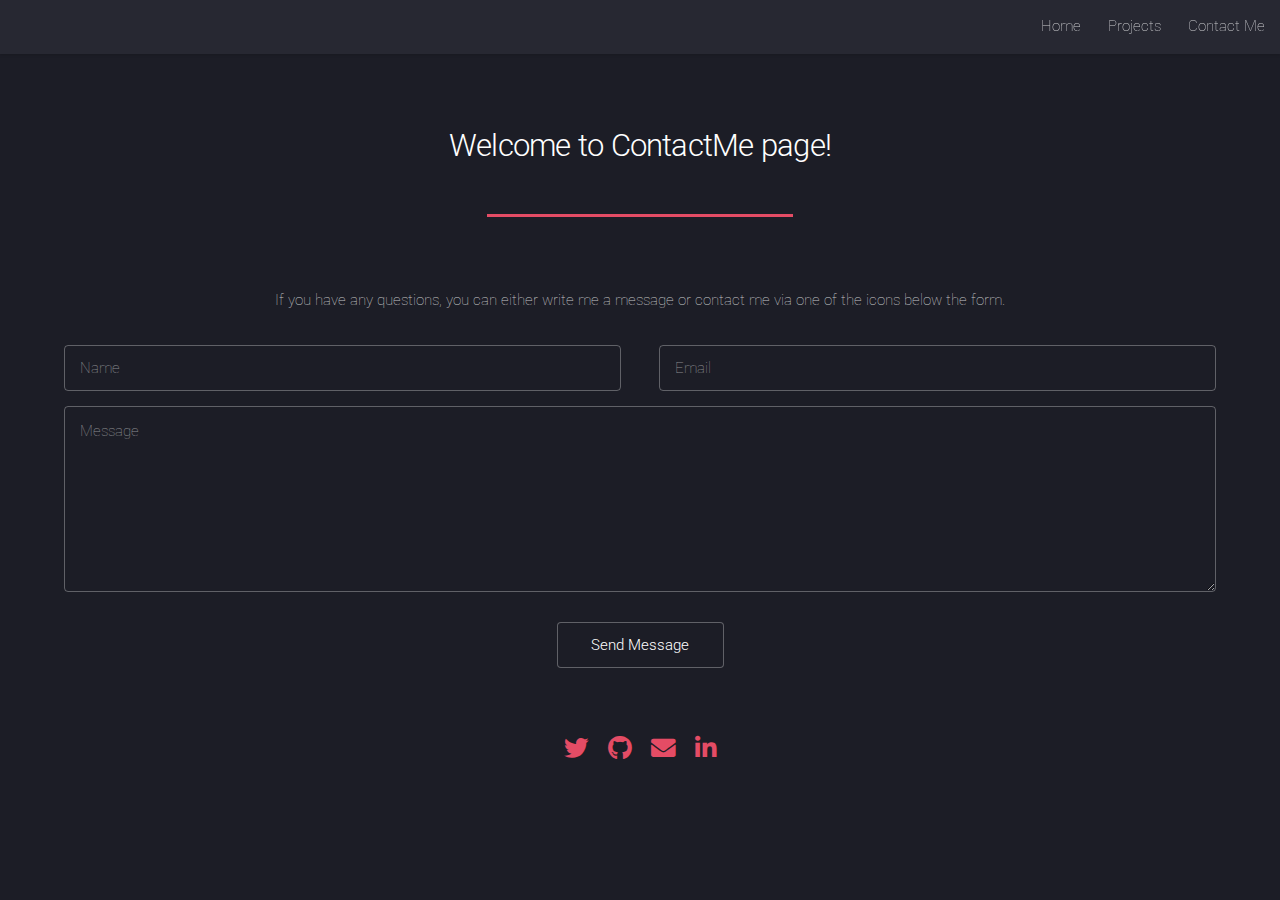
==== commit bd2e3780: "Navbar changed" ====
--- a/contactMe.html
+++ b/contactMe.html
@@ -21,7 +21,6 @@
 
 		<!-- Header -->
 		<header id="header">
-			<h1 id="logo"><a href="index.html">{My Projects}</a></h1>
 			<nav id="nav">
 				<ul>
 					<li><a href="index.html">Home</a></li>
